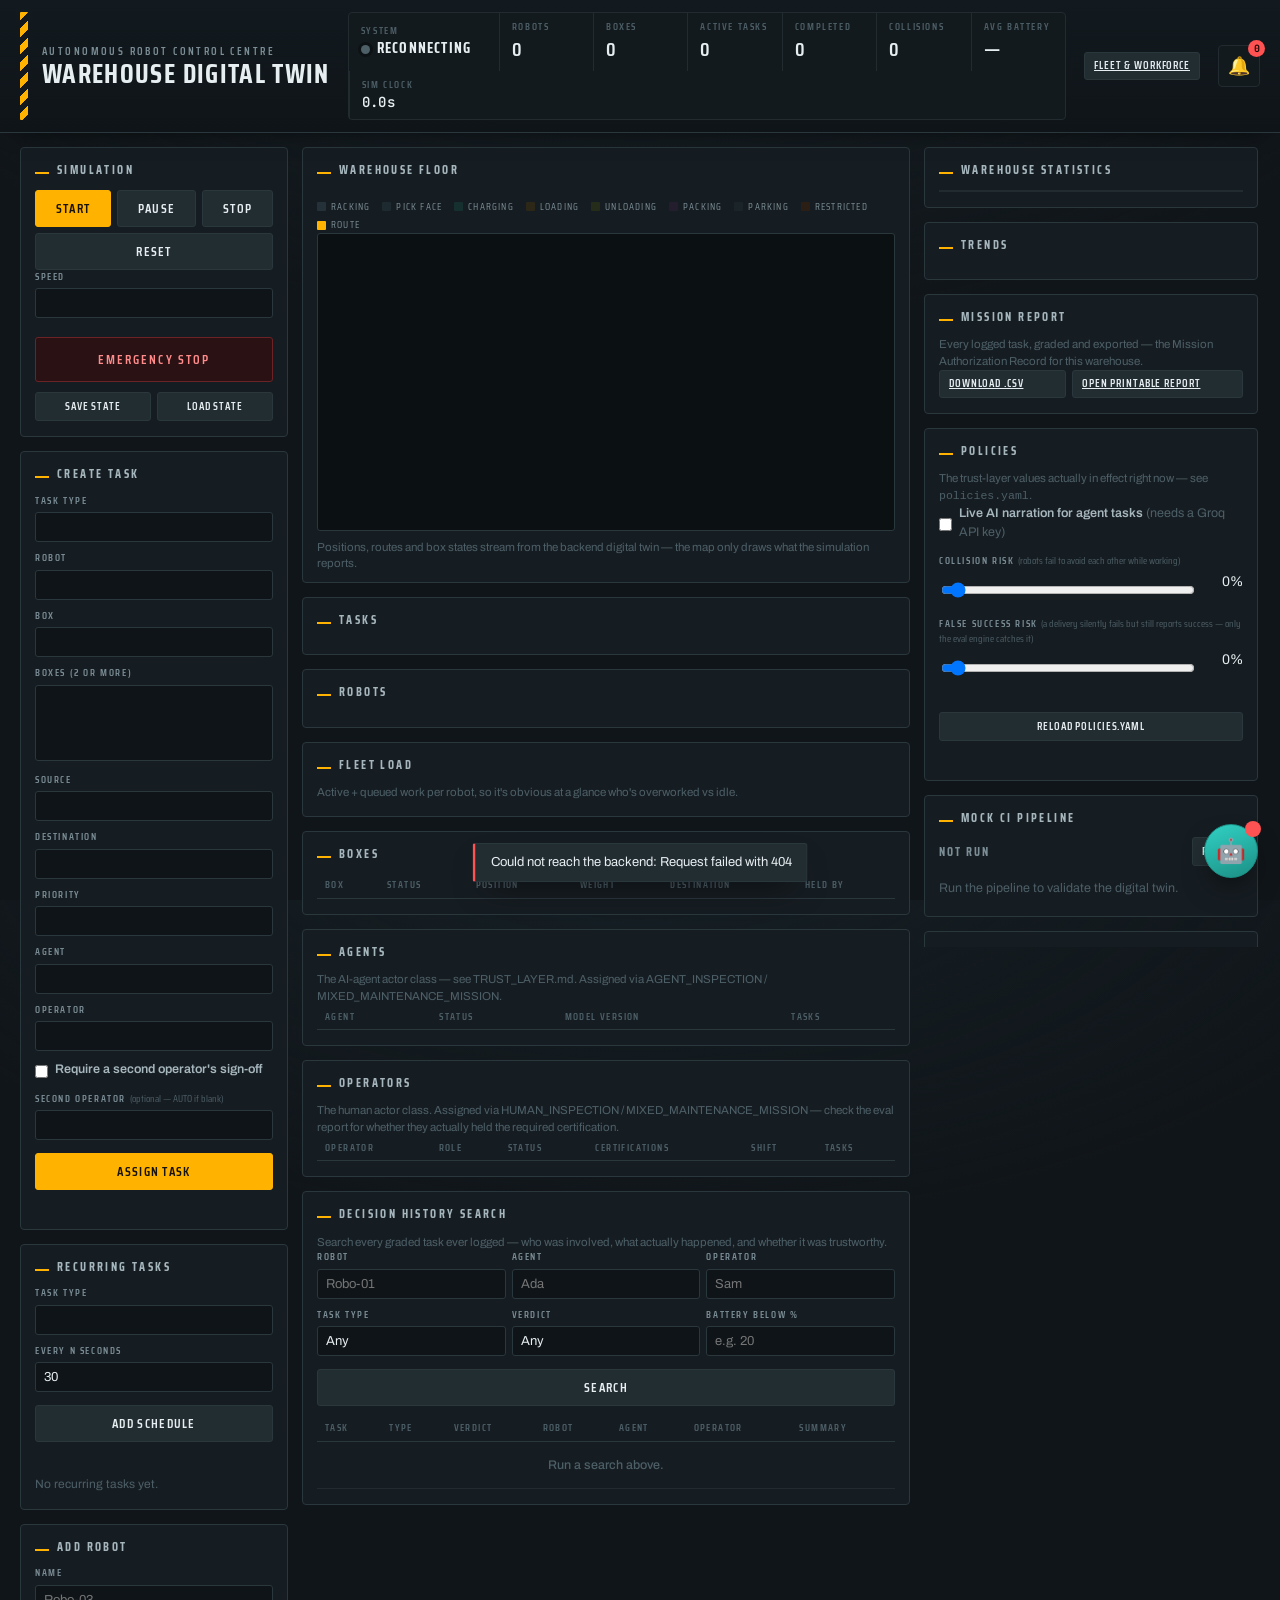
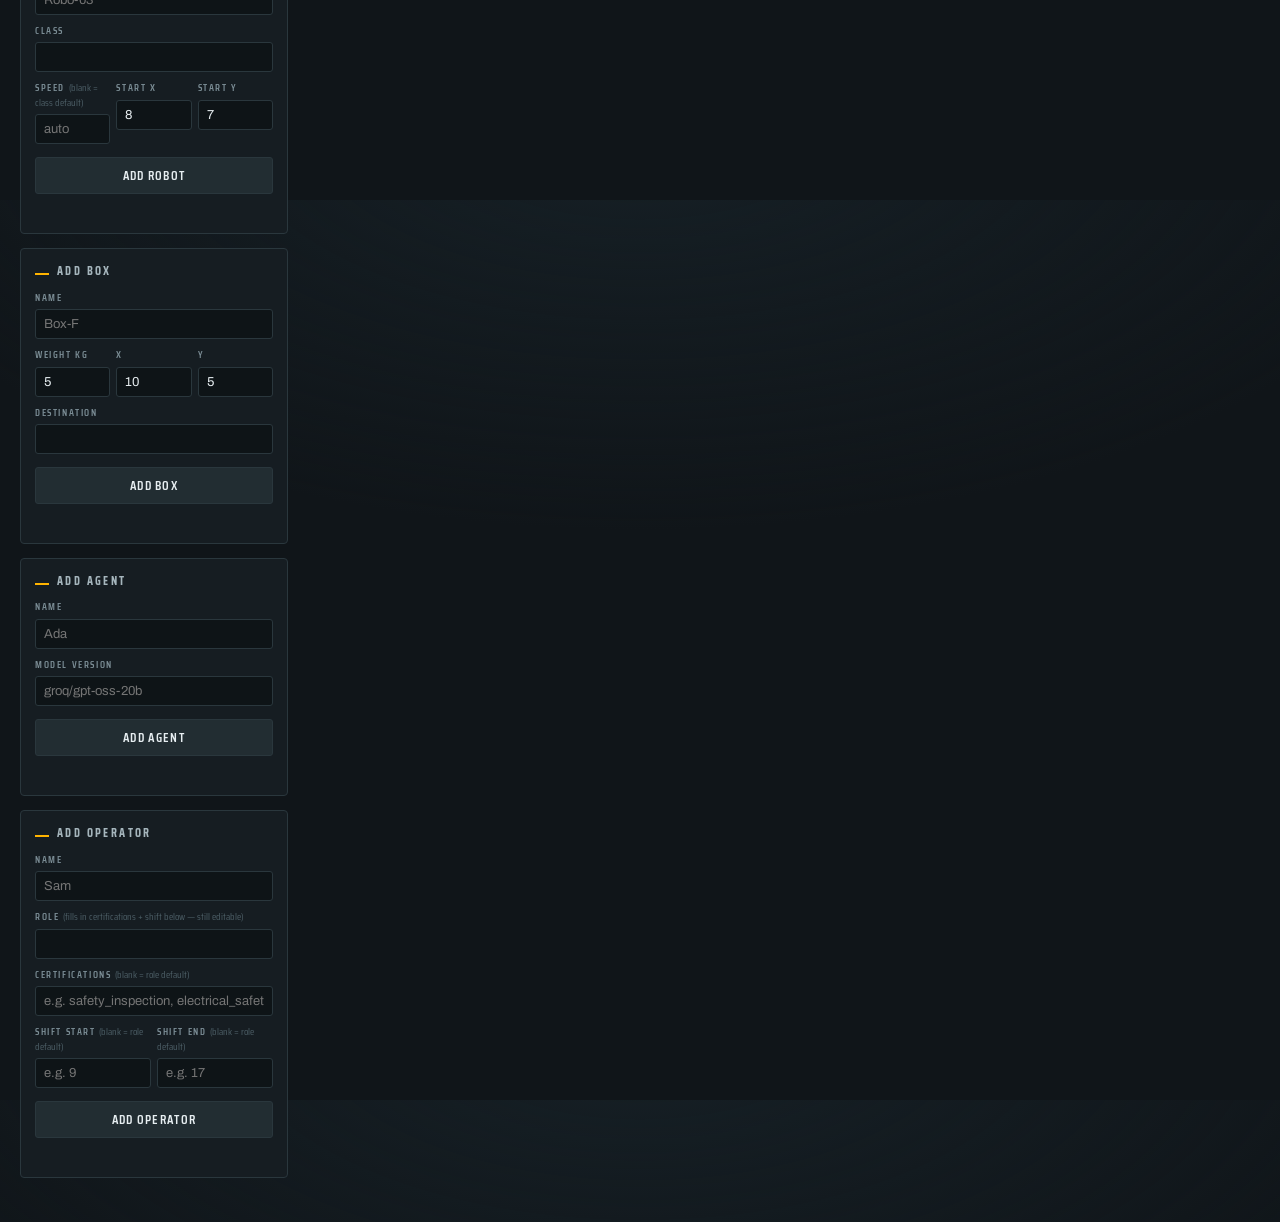
==== frontend/index.html @ 6bdb7d30 "feat(frontend): Fleet & Workforce page with lifecycle actions and live change feed Co-Authored-By: C" ====
<!DOCTYPE html>
<html lang="en">
<head>
<meta charset="utf-8" />
<meta name="viewport" content="width=device-width, initial-scale=1" />
<title>Warehouse Digital Twin — Autonomous Robot Control Centre</title>
<link rel="preconnect" href="https://fonts.googleapis.com" />
<link rel="preconnect" href="https://fonts.gstatic.com" crossorigin />
<link href="https://fonts.googleapis.com/css2?family=Saira+Condensed:wght@500;600;700&family=Archivo:wght@400;500;600&family=JetBrains+Mono:wght@400;500&display=swap" rel="stylesheet" />
<link rel="stylesheet" href="style.css" />
</head>
<body>

<header class="topbar">
  <div class="identity">
    <span class="tape" aria-hidden="true"></span>
    <div>
      <p class="eyebrow">Autonomous robot control centre</p>
      <h1>Warehouse Digital Twin</h1>
    </div>
  </div>

  <div class="readout" id="headerReadout">
    <div class="readout-item wide">
      <span class="readout-label">System</span>
      <span class="readout-value"><i class="lamp" id="statusLamp"></i><b id="simStatus">connecting</b></span>
    </div>
    <div class="readout-item"><span class="readout-label">Robots</span><span class="readout-value" id="statRobots">0</span></div>
    <div class="readout-item"><span class="readout-label">Boxes</span><span class="readout-value" id="statBoxes">0</span></div>
    <div class="readout-item"><span class="readout-label">Active tasks</span><span class="readout-value" id="statActive">0</span></div>
    <div class="readout-item"><span class="readout-label">Completed</span><span class="readout-value" id="statCompleted">0</span></div>
    <div class="readout-item"><span class="readout-label">Collisions</span><span class="readout-value" id="statCollisions">0</span></div>
    <div class="readout-item"><span class="readout-label">Avg battery</span><span class="readout-value" id="statBattery">&mdash;</span></div>
    <div class="readout-item"><span class="readout-label">Sim clock</span><span class="readout-value mono" id="statClock">0.0s</span></div>
  </div>

  <a class="btn small fleet-link" href="/fleet.html" title="Robot and worker inventory — the fleet-manager and workforce source systems">Fleet &amp; workforce</a>

  <div class="notif-wrap">
    <button class="notif-bell" id="notifBell" aria-label="Notifications">
      &#128276;<span class="notif-badge" id="notifBadge" hidden>0</span>
    </button>
    <div class="notif-panel" id="notifPanel" hidden>
      <div class="notif-head">
        <span>Notifications</span>
        <button class="btn small" id="notifClearBtn">Clear</button>
      </div>
      <ul class="notif-list" id="notifList"><li class="empty">No warnings yet.</li></ul>
    </div>
  </div>
</header>

<main class="shell">

  <!-- left rail -->
  <aside class="rail rail-left">

    <section class="panel">
      <h2 class="panel-title">Simulation</h2>
      <div class="btn-row">
        <button class="btn primary" data-sim="start">Start</button>
        <button class="btn" data-sim="pause">Pause</button>
        <button class="btn" data-sim="stop">Stop</button>
        <button class="btn" data-sim="reset">Reset</button>
      </div>
      <label class="field">
        <span>Speed</span>
        <select id="speedSelect"></select>
      </label>
      <button class="btn estop" id="estopBtn">Emergency stop</button>
      <button class="btn ghost" id="resumeBtn" hidden>Resume simulation</button>
      <div class="btn-row tight">
        <button class="btn small" data-state="save">Save state</button>
        <button class="btn small" data-state="load">Load state</button>
      </div>
    </section>

    <section class="panel">
      <h2 class="panel-title">Create task</h2>
      <form id="taskForm" autocomplete="off">
        <label class="field">
          <span>Task type</span>
          <select name="type" id="taskType"></select>
        </label>
        <label class="field">
          <span>Robot</span>
          <select name="robot_id" id="taskRobot"></select>
        </label>
        <label class="field" data-when="box">
          <span>Box</span>
          <select name="box_id" id="taskBox"></select>
        </label>
        <label class="field" data-when="box_ids">
          <span>Boxes (2 or more)</span>
          <select name="box_ids" id="taskBoxes" multiple size="4"></select>
        </label>
        <label class="field" data-when="source">
          <span>Source</span>
          <select name="source" id="taskSource"></select>
        </label>
        <label class="field" data-when="destination">
          <span>Destination</span>
          <select name="destination" id="taskDestination"></select>
        </label>
        <label class="field" data-when="priority">
          <span>Priority</span>
          <select name="priority" id="taskPriority"></select>
        </label>
        <label class="field" data-when="agent">
          <span>Agent</span>
          <select name="agent_id" id="taskAgent"></select>
        </label>
        <label class="field" data-when="operator">
          <span>Operator</span>
          <select name="operator_id" id="taskOperator"></select>
        </label>
        <label class="field toggle-field" data-when="operator">
          <input type="checkbox" name="dual_signoff" id="taskDualSignoff" />
          <span>Require a second operator's sign-off</span>
        </label>
        <label class="field" data-when="operator">
          <span>Second operator <i>(optional — AUTO if blank)</i></span>
          <select name="second_operator_id" id="taskSecondOperator"></select>
        </label>
        <button class="btn primary block" type="submit">Assign task</button>
        <p class="form-note" id="taskFormNote" role="status"></p>
      </form>
    </section>

    <section class="panel">
      <h2 class="panel-title">Recurring tasks</h2>
      <form id="scheduleForm" autocomplete="off">
        <label class="field">
          <span>Task type</span>
          <select name="type" id="scheduleType"></select>
        </label>
        <label class="field">
          <span>Every N seconds</span>
          <input name="interval_seconds" type="number" min="1" step="1" value="30" />
        </label>
        <button class="btn block" type="submit">Add schedule</button>
        <p class="form-note" id="scheduleFormNote" role="status"></p>
      </form>
      <ul class="schedule-list" id="scheduleList"><li class="empty">No recurring tasks yet.</li></ul>
    </section>

    <section class="panel">
      <h2 class="panel-title">Add robot</h2>
      <form id="robotForm" autocomplete="off">
        <label class="field"><span>Name</span><input name="name" placeholder="Robo-03" /></label>
        <label class="field">
          <span>Class</span>
          <select name="robot_class" id="robotClass"></select>
        </label>
        <div class="field-row">
          <label class="field"><span>Speed <i>(blank = class default)</i></span><input name="speed" type="number" step="0.5" min="0.5" placeholder="auto" /></label>
          <label class="field"><span>Start X</span><input name="x" type="number" min="0" value="8" /></label>
          <label class="field"><span>Start Y</span><input name="y" type="number" min="0" value="7" /></label>
        </div>
        <button class="btn block" type="submit">Add robot</button>
        <p class="form-note" id="robotFormNote" role="status"></p>
      </form>
    </section>

    <section class="panel">
      <h2 class="panel-title">Add box</h2>
      <form id="boxForm" autocomplete="off">
        <label class="field"><span>Name</span><input name="name" placeholder="Box-F" /></label>
        <div class="field-row">
          <label class="field"><span>Weight kg</span><input name="weight" type="number" step="0.5" min="0" value="5" /></label>
          <label class="field"><span>X</span><input name="x" type="number" min="0" value="10" /></label>
          <label class="field"><span>Y</span><input name="y" type="number" min="0" value="5" /></label>
        </div>
        <label class="field"><span>Destination</span><select name="destination" id="boxDestination"></select></label>
        <button class="btn block" type="submit">Add box</button>
        <p class="form-note" id="boxFormNote" role="status"></p>
      </form>
    </section>

    <section class="panel">
      <h2 class="panel-title">Add agent</h2>
      <form id="agentForm" autocomplete="off">
        <label class="field"><span>Name</span><input name="name" placeholder="Ada" /></label>
        <label class="field"><span>Model version</span><input name="model_version" placeholder="groq/gpt-oss-20b" /></label>
        <button class="btn block" type="submit">Add agent</button>
        <p class="form-note" id="agentFormNote" role="status"></p>
      </form>
    </section>

    <section class="panel">
      <h2 class="panel-title">Add operator</h2>
      <form id="operatorForm" autocomplete="off">
        <label class="field"><span>Name</span><input name="name" placeholder="Sam" /></label>
        <label class="field">
          <span>Role <i>(fills in certifications + shift below — still editable)</i></span>
          <select name="role" id="operatorRole"></select>
        </label>
        <label class="field">
          <span>Certifications <i>(blank = role default)</i></span>
          <input name="certifications" list="knownCertifications" placeholder="e.g. safety_inspection, electrical_safety" />
          <datalist id="knownCertifications"></datalist>
        </label>
        <div class="field-row">
          <label class="field"><span>Shift start <i>(blank = role default)</i></span><input name="shift_start_hour" type="number" min="0" max="23" placeholder="e.g. 9" /></label>
          <label class="field"><span>Shift end <i>(blank = role default)</i></span><input name="shift_end_hour" type="number" min="0" max="23" placeholder="e.g. 17" /></label>
        </div>
        <button class="btn block" type="submit">Add operator</button>
        <p class="form-note" id="operatorFormNote" role="status"></p>
      </form>
    </section>

  </aside>

  <!-- centre stage -->
  <section class="stage">

    <div class="panel map-panel">
      <div class="map-head">
        <h2 class="panel-title">Warehouse floor</h2>
        <div class="legend" id="legend"></div>
      </div>
      <div class="canvas-wrap">
        <canvas id="floor" role="img" aria-label="Live warehouse floor plan with robot positions"></canvas>
      </div>
      <p class="map-foot">
        Positions, routes and box states stream from the backend digital twin &mdash;
        the map only draws what the simulation reports.
      </p>
    </div>

    <div class="panel">
      <h2 class="panel-title">Tasks <span class="count" id="taskCount"></span></h2>
      <div class="task-board" id="taskBoard"></div>
    </div>

    <div class="panel">
      <h2 class="panel-title">Robots</h2>
      <div class="robot-grid" id="robotGrid"></div>
    </div>

    <div class="panel">
      <h2 class="panel-title">Fleet load</h2>
      <p class="map-foot">Active + queued work per robot, so it's obvious at a glance who's overworked vs idle.</p>
      <div class="fleet-load" id="fleetLoad"></div>
    </div>

    <div class="panel">
      <h2 class="panel-title">Boxes</h2>
      <div class="table-wrap">
        <table class="data-table" id="boxTable">
          <thead><tr><th>Box</th><th>Status</th><th>Position</th><th>Weight</th><th>Destination</th><th>Held by</th></tr></thead>
          <tbody></tbody>
        </table>
      </div>
    </div>

    <div class="panel">
      <h2 class="panel-title">Agents</h2>
      <p class="map-foot">The AI-agent actor class — see TRUST_LAYER.md. Assigned via AGENT_INSPECTION / MIXED_MAINTENANCE_MISSION.</p>
      <div class="table-wrap">
        <table class="data-table" id="agentTable">
          <thead><tr><th>Agent</th><th>Status</th><th>Model version</th><th>Tasks</th></tr></thead>
          <tbody></tbody>
        </table>
      </div>
    </div>

    <div class="panel">
      <h2 class="panel-title">Operators</h2>
      <p class="map-foot">The human actor class. Assigned via HUMAN_INSPECTION / MIXED_MAINTENANCE_MISSION — check the eval report for whether they actually held the required certification.</p>
      <div class="table-wrap">
        <table class="data-table" id="operatorTable">
          <thead><tr><th>Operator</th><th>Role</th><th>Status</th><th>Certifications</th><th>Shift</th><th>Tasks</th></tr></thead>
          <tbody></tbody>
        </table>
      </div>
    </div>

    <div class="panel">
      <h2 class="panel-title">Decision history search</h2>
      <p class="map-foot">Search every graded task ever logged — who was involved, what actually happened, and whether it was trustworthy.</p>
      <form id="decisionForm" class="decision-form" autocomplete="off">
        <div class="field-row">
          <label class="field"><span>Robot</span><input name="robot" id="decisionRobot" placeholder="Robo-01" /></label>
          <label class="field"><span>Agent</span><input name="agent" id="decisionAgent" placeholder="Ada" /></label>
          <label class="field"><span>Operator</span><input name="operator" id="decisionOperator" placeholder="Sam" /></label>
        </div>
        <div class="field-row">
          <label class="field">
            <span>Task type</span>
            <select name="type" id="decisionType"><option value="">Any</option></select>
          </label>
          <label class="field">
            <span>Verdict</span>
            <select name="verdict" id="decisionVerdict">
              <option value="">Any</option>
              <option value="PASS">PASS</option>
              <option value="WARN">WARN</option>
              <option value="FAIL">FAIL</option>
            </select>
          </label>
          <label class="field"><span>Battery below %</span><input name="battery_below" id="decisionBatteryBelow" type="number" min="0" max="100" placeholder="e.g. 20" /></label>
        </div>
        <button class="btn block" type="submit">Search</button>
      </form>
      <div class="table-wrap">
        <table class="data-table" id="decisionTable">
          <thead><tr><th>Task</th><th>Type</th><th>Verdict</th><th>Robot</th><th>Agent</th><th>Operator</th><th>Summary</th></tr></thead>
          <tbody><tr><td colspan="7" class="empty">Run a search above.</td></tr></tbody>
        </table>
      </div>
    </div>

  </section>

  <!-- right rail -->
  <aside class="rail rail-right">

    <section class="panel">
      <h2 class="panel-title">Warehouse statistics</h2>
      <div class="stat-grid" id="statGrid"></div>
    </section>

    <section class="panel">
      <h2 class="panel-title">Trends</h2>
      <div class="trend-grid" id="trendGrid"></div>
    </section>

    <section class="panel">
      <h2 class="panel-title">Mission report</h2>
      <p class="map-foot">Every logged task, graded and exported — the Mission Authorization Record for this warehouse.</p>
      <div class="btn-row">
        <a class="btn small" href="/api/reports/missions.csv">Download .csv</a>
        <a class="btn small" href="/api/reports/missions.html" target="_blank" rel="noopener">Open printable report</a>
      </div>
    </section>

    <section class="panel">
      <h2 class="panel-title">Policies <span class="count" id="policySource"></span></h2>
      <p class="map-foot">The trust-layer values actually in effect right now — see <code>policies.yaml</code>.</p>
      <label class="field toggle-field">
        <input type="checkbox" id="policyLlmToggle" />
        <span>Live AI narration for agent tasks <i>(needs a Groq API key)</i></span>
      </label>
      <label class="field">
        <span>Collision risk <i>(robots fail to avoid each other while working)</i></span>
        <div class="field-row">
          <input type="range" id="collisionRiskSlider" min="0" max="100" step="5" value="0" />
          <span class="mono" id="collisionRiskValue" style="flex:0 0 40px;text-align:right;">0%</span>
        </div>
      </label>
      <label class="field">
        <span>False success risk <i>(a delivery silently fails but still reports success — only the eval engine catches it)</i></span>
        <div class="field-row">
          <input type="range" id="falseSuccessRiskSlider" min="0" max="100" step="5" value="0" />
          <span class="mono" id="falseSuccessRiskValue" style="flex:0 0 40px;text-align:right;">0%</span>
        </div>
      </label>
      <dl class="kv" id="policyKv"></dl>
      <button class="btn small block" id="policyReloadBtn">Reload policies.yaml</button>
      <p class="form-note" id="policyFormNote" role="status"></p>
    </section>

    <section class="panel">
      <h2 class="panel-title">Mock CI pipeline</h2>
      <div class="ci-head">
        <span class="ci-status" id="ciStatus">not run</span>
        <button class="btn small" id="ciRunBtn">Run CI</button>
      </div>
      <ul class="ci-list" id="ciList"><li class="empty">Run the pipeline to validate the digital twin.</li></ul>
    </section>

    <section class="panel">
      <h2 class="panel-title">Event timeline <span class="count" id="timelineTask"></span></h2>
      <ol class="timeline" id="timeline"><li class="empty">Select a task to trace its execution.</li></ol>
    </section>

    <section class="panel logs-panel">
      <h2 class="panel-title">Live system logs</h2>
      <div class="log-filters">
        <input id="logSearch" type="search" placeholder="Search messages" />
        <div class="filter-row">
          <select id="logLevel"><option value="">All levels</option></select>
          <select id="logCategory"><option value="">All categories</option></select>
        </div>
        <div class="filter-row">
          <select id="logRobot"><option value="">All robots</option></select>
          <select id="logTask"><option value="">All tasks</option></select>
        </div>
        <div class="filter-row">
          <label class="toggle"><input type="checkbox" id="logAutoscroll" checked /><span>Auto-scroll</span></label>
          <button class="btn small" id="logClearBtn">Clear</button>
          <button class="btn small" id="logExportTxt">.txt</button>
          <button class="btn small" id="logExportJson">.json</button>
        </div>
      </div>
      <div class="log-stream" id="logStream" role="log" aria-live="polite"></div>
    </section>

  </aside>
</main>

<div class="modal" id="taskModal" hidden>
  <div class="modal-card">
    <button class="modal-close" id="modalClose" aria-label="Close">&#10005;</button>
    <h3 id="modalTitle">Task</h3>
    <div id="modalBody"></div>
  </div>
</div>

<div class="toast" id="toast" hidden></div>

<!-- Chat agent — a real tool-use loop (backend/agent_chat.py), not the
     one-shot narration used elsewhere in the dashboard. Give it a plain
     instruction ("move Box-A to loading zone") or ask it a question
     ("why did task_042 fail?") — it calls the same backend the rest of
     this dashboard does. -->
<button class="chat-launcher" id="chatLauncher" aria-label="Open AI chat agent">
  &#129302;<span class="chat-launcher-badge" id="chatLauncherBadge" hidden></span>
</button>
<div class="chat-panel" id="chatPanel" hidden>
  <div class="chat-head">
    <span>Warehouse AI</span>
    <button class="modal-close" id="chatCloseBtn" aria-label="Close">&#10005;</button>
  </div>
  <p class="chat-sub">Type a command ("move Box-A to loading zone, then charge Robo-02") or ask a question ("why did task_003 fail?").</p>
  <div class="chat-log" id="chatLog"></div>
  <form id="chatForm" autocomplete="off">
    <div class="chat-input-row">
      <input type="text" id="chatInput" placeholder="Tell the warehouse what to do…" autocomplete="off" />
      <button class="btn primary small" type="submit" id="chatSendBtn">Send</button>
    </div>
  </form>
</div>

<script src="app.js"></script>
</body>
</html>
---- frontend/style.css ----
/* ==========================================================================
   Warehouse Digital Twin — control room styling
   Palette: graphite floor, hazard amber, signal cyan
   ========================================================================== */

:root {
  --floor:      #101519;
  --panel:      #161d22;
  --panel-2:    #1c2529;
  --raised:     #222d32;
  --line:       #2a373d;
  --line-soft:  #212b30;

  --ink:        #e7eef1;
  --ink-2:      #a6b6bd;
  --muted:      #7b8d95;
  --faint:      #4d5f67;

  --amber:      #ffb300;
  --amber-dim:  #8a6104;
  --cyan:       #31d1c4;
  --cyan-dim:   #17615c;
  --ok:         #7ddf64;
  --warn:       #ff9538;
  --fault:      #ff5252;
  --violet:     #9b8cff;

  --display: "Saira Condensed", "Oswald", "Arial Narrow", sans-serif;
  --body: "Archivo", "Segoe UI", Roboto, system-ui, sans-serif;
  --mono: "JetBrains Mono", "SFMono-Regular", Consolas, "Liberation Mono", monospace;

  --r: 4px;
  --gap: 14px;
}

* { box-sizing: border-box; }

html, body { height: 100%; }

body {
  margin: 0;
  background:
    radial-gradient(1200px 600px at 50% -10%, #162026 0%, transparent 70%),
    var(--floor);
  color: var(--ink);
  font-family: var(--body);
  font-size: 14px;
  line-height: 1.45;
  -webkit-font-smoothing: antialiased;
}

/* ------------------------------------------------------------------ header */
.topbar {
  position: sticky;
  top: 0;
  z-index: 40;
  display: flex;
  flex-wrap: wrap;
  align-items: stretch;
  gap: 18px;
  padding: 12px 20px;
  background: linear-gradient(180deg, #121a1f 0%, #0f1418 100%);
  border-bottom: 1px solid var(--line);
  box-shadow: 0 10px 24px -18px #000;
}

.identity { display: flex; align-items: center; gap: 14px; min-width: 260px; }

/* hazard tape marker — the facility's own vernacular */
.tape {
  width: 8px;
  align-self: stretch;
  min-height: 42px;
  background: repeating-linear-gradient(
    135deg, var(--amber) 0 6px, #12181c 6px 12px
  );
  border-radius: 1px;
}

.eyebrow {
  margin: 0;
  font-family: var(--display);
  font-size: 11px;
  font-weight: 600;
  letter-spacing: 0.22em;
  text-transform: uppercase;
  color: var(--muted);
}

.topbar h1 {
  margin: 0;
  font-family: var(--display);
  font-size: 27px;
  font-weight: 700;
  letter-spacing: 0.05em;
  text-transform: uppercase;
  line-height: 1.05;
}

.readout {
  display: flex;
  flex: 1;
  flex-wrap: wrap;
  align-items: center;
  gap: 0;
  border: 1px solid var(--line-soft);
  border-radius: var(--r);
  background: #131a1e;
}

.readout-item {
  flex: 1 1 92px;
  padding: 7px 12px;
  border-left: 1px solid var(--line-soft);
}
.readout-item:first-child { border-left: 0; }
.readout-item.wide { flex: 0 0 150px; }

.readout-label {
  display: block;
  font-family: var(--display);
  font-size: 10px;
  font-weight: 600;
  letter-spacing: 0.16em;
  text-transform: uppercase;
  color: var(--faint);
}

.readout-value {
  display: flex;
  align-items: center;
  gap: 7px;
  font-family: var(--display);
  font-size: 20px;
  font-weight: 600;
  letter-spacing: 0.02em;
  color: var(--ink);
}
.readout-value.mono { font-family: var(--mono); font-size: 14px; }
.readout-value b { font-size: 15px; text-transform: uppercase; letter-spacing: 0.08em; }

.lamp {
  width: 9px; height: 9px;
  border-radius: 50%;
  background: var(--faint);
  box-shadow: 0 0 0 3px #0d1215;
  flex: none;
}
.lamp.running { background: var(--ok); animation: pulse 1.8s ease-in-out infinite; }
.lamp.paused { background: var(--amber); }
.lamp.stopped { background: var(--faint); }
.lamp.emergency { background: var(--fault); animation: pulse 0.7s ease-in-out infinite; }

@keyframes pulse {
  0%, 100% { box-shadow: 0 0 0 3px #0d1215, 0 0 0 0 currentColor; opacity: 1; }
  50% { box-shadow: 0 0 0 3px #0d1215, 0 0 9px 2px currentColor; opacity: 0.72; }
}

/* ------------------------------------------------------------ notifications */
.notif-wrap { position: relative; display: flex; align-items: center; }
.notif-bell {
  position: relative;
  background: #131a1e;
  border: 1px solid var(--line-soft);
  border-radius: var(--r);
  color: var(--ink-2);
  font-size: 18px;
  width: 42px;
  height: 42px;
  cursor: pointer;
}
.notif-bell:hover { border-color: var(--cyan); color: var(--ink); }
.notif-badge {
  position: absolute;
  top: -6px; right: -6px;
  min-width: 17px;
  height: 17px;
  padding: 0 4px;
  border-radius: 9px;
  background: var(--fault);
  color: #1a0708;
  font-family: var(--mono);
  font-size: 10px;
  font-weight: 700;
  display: flex; align-items: center; justify-content: center;
}
.notif-panel {
  position: absolute;
  top: calc(100% + 8px);
  right: 0;
  width: 340px;
  max-height: 420px;
  overflow-y: auto;
  background: var(--panel);
  border: 1px solid var(--line);
  border-radius: var(--r);
  box-shadow: 0 18px 40px -20px #000;
  z-index: 50;
  padding: 10px;
}
.notif-head {
  display: flex; align-items: center; justify-content: space-between;
  font-family: var(--display); font-size: 11px; font-weight: 700;
  letter-spacing: 0.14em; text-transform: uppercase; color: var(--ink-2);
  margin-bottom: 8px;
}
.notif-list { list-style: none; margin: 0; padding: 0; display: flex; flex-direction: column; gap: 6px; }
.notif-list li.empty { color: var(--muted); font-size: 12px; padding: 6px 0; }
.notif-item {
  display: flex; flex-direction: column; gap: 2px;
  padding: 7px 8px;
  border-radius: 3px;
  border-left: 2px solid var(--warn);
  background: #171f23;
  font-size: 12px;
}
.notif-item.error, .notif-item.critical { border-left-color: var(--fault); }
.notif-time { font-family: var(--mono); font-size: 10px; color: var(--faint); }
.notif-msg { color: var(--ink-2); }

/* ------------------------------------------------------------------- shell */
.shell {
  display: grid;
  grid-template-columns: 288px minmax(0, 1fr) 372px;
  gap: var(--gap);
  padding: var(--gap) 20px 44px;
  align-items: start;
}

.rail { display: flex; flex-direction: column; gap: var(--gap); position: sticky; top: 86px; }
.rail-right { max-height: calc(100vh - 100px); overflow-y: auto; padding-right: 2px; }
.stage { display: flex; flex-direction: column; gap: var(--gap); min-width: 0; }

/* ------------------------------------------------------------------ panels */
.panel {
  background: var(--panel);
  border: 1px solid var(--line);
  border-radius: var(--r);
  padding: 13px 14px 15px;
}

.panel-title {
  margin: 0 0 11px;
  font-family: var(--display);
  font-size: 12px;
  font-weight: 700;
  letter-spacing: 0.2em;
  text-transform: uppercase;
  color: var(--ink-2);
  display: flex;
  align-items: baseline;
  gap: 8px;
}
.panel-title::before {
  content: "";
  width: 14px; height: 2px;
  background: var(--amber);
  display: inline-block;
  margin-bottom: 3px;
}

.count { font-family: var(--mono); font-size: 11px; color: var(--muted); letter-spacing: 0; }

/* ----------------------------------------------------------------- buttons */
.btn {
  font-family: var(--display);
  font-size: 13px;
  font-weight: 600;
  letter-spacing: 0.1em;
  text-transform: uppercase;
  color: var(--ink);
  background: var(--raised);
  border: 1px solid var(--line);
  border-radius: 3px;
  padding: 7px 12px;
  cursor: pointer;
  transition: background 0.14s, border-color 0.14s, color 0.14s;
}
.btn:hover { background: #2b383e; border-color: #3a4a51; }
.btn:focus-visible { outline: 2px solid var(--cyan); outline-offset: 2px; }
.btn:disabled { opacity: 0.45; cursor: not-allowed; }

.btn.primary { background: var(--amber); border-color: var(--amber); color: #17120a; }
.btn.primary:hover { background: #ffc233; }
.btn.small { font-size: 11px; padding: 5px 9px; letter-spacing: 0.08em; }
.btn.block { width: 100%; margin-top: 4px; }
.btn.ghost { background: transparent; border-style: dashed; color: var(--ink-2); width: 100%; }

.btn.estop {
  width: 100%;
  margin-top: 10px;
  background: #2a1113;
  border: 1px solid #6d2226;
  color: #ff8b8b;
  padding: 11px;
  letter-spacing: 0.16em;
}
.btn.estop:hover { background: var(--fault); border-color: var(--fault); color: #1a0708; }
.btn.estop.armed { background: var(--fault); color: #1a0708; animation: pulse 1s infinite; }

.btn-row { display: flex; gap: 6px; flex-wrap: wrap; }
.btn-row .btn { flex: 1 1 auto; }
.btn-row.tight { margin-top: 10px; }
.fleet-link { align-self: center; white-space: nowrap; }

/* ------------------------------------------------------------------- forms */
.field { display: block; margin-bottom: 9px; }
.field > span {
  display: block;
  font-family: var(--display);
  font-size: 10px;
  font-weight: 600;
  letter-spacing: 0.16em;
  text-transform: uppercase;
  color: var(--muted);
  margin-bottom: 4px;
}
.field-row { display: flex; gap: 6px; }
.field-row .field { flex: 1; }

input, select {
  width: 100%;
  font-family: var(--body);
  font-size: 13px;
  color: var(--ink);
  background: #0e1417;
  border: 1px solid var(--line);
  border-radius: 3px;
  padding: 7px 8px;
}
input:focus, select:focus { outline: none; border-color: var(--cyan); box-shadow: 0 0 0 2px #31d1c422; }
select { appearance: none; cursor: pointer; }

.field[hidden] { display: none; }

.form-note { margin: 8px 0 0; font-size: 12px; min-height: 16px; color: var(--muted); }
.form-note.ok { color: var(--ok); }
.form-note.bad { color: var(--fault); }

.toggle { display: flex; align-items: center; gap: 6px; font-size: 12px; color: var(--ink-2); cursor: pointer; }
.toggle input { width: auto; }

.toggle-field { display: flex; align-items: center; gap: 7px; cursor: pointer; }
.toggle-field input { width: auto; margin: 0; accent-color: var(--cyan); }
.toggle-field span { font-family: var(--body); font-size: 12.5px; color: var(--ink-2); text-transform: none; letter-spacing: 0; }
.field i { font-style: normal; color: var(--faint); font-weight: 400; text-transform: none; letter-spacing: 0; }

/* --------------------------------------------------------------------- map */
.map-panel { padding-bottom: 10px; }
.map-head { display: flex; flex-wrap: wrap; align-items: baseline; justify-content: space-between; gap: 10px; }

.legend { display: flex; flex-wrap: wrap; gap: 4px 12px; }
.legend span {
  display: inline-flex;
  align-items: center;
  gap: 5px;
  font-family: var(--display);
  font-size: 10px;
  letter-spacing: 0.12em;
  text-transform: uppercase;
  color: var(--muted);
}
.legend i { width: 9px; height: 9px; border-radius: 1px; display: inline-block; }

.canvas-wrap {
  background: #0b1013;
  border: 1px solid var(--line);
  border-radius: 3px;
  padding: 8px;
  overflow: hidden;
}
canvas { display: block; width: 100%; height: auto; }

.map-foot { margin: 8px 0 0; font-size: 11.5px; color: var(--faint); }

/* ---------------------------------------------------------------- task board */
.task-board { display: grid; gap: 8px; grid-template-columns: repeat(auto-fill, minmax(232px, 1fr)); }

.task-card {
  background: var(--panel-2);
  border: 1px solid var(--line);
  border-left: 3px solid var(--faint);
  border-radius: 3px;
  padding: 9px 10px;
  cursor: pointer;
  transition: border-color 0.14s, background 0.14s;
}
.task-card:hover { background: #212c31; }
.task-card.selected { border-color: var(--cyan); background: #1b2a2c; }
.task-card[data-priority="HIGH"] { border-left-color: var(--warn); }
.task-card[data-priority="CRITICAL"] { border-left-color: var(--fault); }
.task-card[data-priority="NORMAL"] { border-left-color: var(--cyan-dim); }

.task-top { display: flex; align-items: center; justify-content: space-between; gap: 8px; }
.task-id { font-family: var(--mono); font-size: 12px; color: var(--amber); }
.task-line { font-size: 12.5px; color: var(--ink-2); margin: 3px 0 6px; }
.task-line b { color: var(--ink); font-weight: 600; }

.bar { height: 3px; background: #0d1417; border-radius: 2px; overflow: hidden; }
.bar > i { display: block; height: 100%; background: var(--cyan); transition: width 0.3s; }

.chip {
  font-family: var(--display);
  font-size: 10px;
  font-weight: 600;
  letter-spacing: 0.1em;
  text-transform: uppercase;
  padding: 2px 6px;
  border-radius: 2px;
  background: var(--raised);
  color: var(--ink-2);
  white-space: nowrap;
}
.chip.ok { background: #1c3320; color: var(--ok); }
.chip.run { background: #2b2410; color: var(--amber); }
.chip.wait { background: #2f2413; color: var(--warn); }
.chip.bad { background: #33191b; color: var(--fault); }
.chip.info { background: #12312f; color: var(--cyan); }
.chip.idle { background: #202a2e; color: var(--muted); }

/* -------------------------------------------------------------- robot cards */
.robot-grid { display: grid; gap: 10px; grid-template-columns: repeat(auto-fill, minmax(258px, 1fr)); }

.robot-card {
  background: var(--panel-2);
  border: 1px solid var(--line);
  border-radius: 3px;
  padding: 11px;
}
.robot-head { display: flex; align-items: center; justify-content: space-between; gap: 8px; margin-bottom: 8px; }
.robot-name { font-family: var(--display); font-size: 17px; font-weight: 700; letter-spacing: 0.08em; text-transform: uppercase; }
.robot-name i { display: inline-block; width: 8px; height: 8px; border-radius: 1px; margin-right: 7px; }

.kv { display: grid; grid-template-columns: auto 1fr; gap: 2px 10px; font-size: 12.5px; margin-bottom: 9px; }
.kv dt { color: var(--muted); }
.kv dd { margin: 0; font-family: var(--mono); font-size: 12px; color: var(--ink); }

.battery { display: flex; align-items: center; gap: 8px; margin-bottom: 9px; }
.battery .bar { flex: 1; height: 6px; }
.battery .bar > i { background: var(--ok); }
.battery.low .bar > i { background: var(--warn); }
.battery.critical .bar > i { background: var(--fault); }
.battery span { font-family: var(--mono); font-size: 12px; min-width: 38px; text-align: right; }

/* Per-robot task-type restriction — see capabilityEditor() in app.js. */
.cap-editor { margin-bottom: 9px; }
.cap-label {
  display: block;
  font-family: var(--display);
  font-size: 10px;
  font-weight: 600;
  letter-spacing: 0.1em;
  text-transform: uppercase;
  color: var(--muted);
  margin-bottom: 4px;
}
.cap-list { display: flex; flex-wrap: wrap; gap: 4px 10px; }
.cap-item { display: flex; align-items: center; gap: 5px; font-size: 11.5px; color: var(--ink-2); cursor: pointer; }
.cap-item input { margin: 0; accent-color: var(--cyan); cursor: pointer; }

/* ------------------------------------------------------------------- tables */
.table-wrap { overflow-x: auto; }
.data-table { width: 100%; border-collapse: collapse; font-size: 12.5px; }
.data-table th {
  text-align: left;
  font-family: var(--display);
  font-size: 10px;
  font-weight: 600;
  letter-spacing: 0.14em;
  text-transform: uppercase;
  color: var(--faint);
  padding: 5px 8px;
  border-bottom: 1px solid var(--line);
}
.data-table td { padding: 6px 8px; border-bottom: 1px solid var(--line-soft); color: var(--ink-2); }
.data-table td:first-child { color: var(--ink); font-weight: 500; }
.data-table tbody tr:hover { background: #1a2328; }
.data-table .mono { font-family: var(--mono); font-size: 11.5px; }
.data-table td.empty { color: var(--faint); text-align: center; padding: 14px 8px; }
.data-table tr.verdict-fail td:first-child { border-left: 2px solid var(--fault); }
.data-table tr.verdict-warn td:first-child { border-left: 2px solid var(--warn); }
.data-table tr.verdict-pass td:first-child { border-left: 2px solid var(--ok); }

.decision-form { margin-bottom: 10px; }

/* -------------------------------------------------------------- stat blocks */
.stat-grid { display: grid; grid-template-columns: repeat(3, 1fr); gap: 1px; background: var(--line-soft); border: 1px solid var(--line-soft); }
.stat {
  background: var(--panel);
  padding: 8px 9px;
}
.stat-label {
  display: block;
  font-family: var(--display);
  font-size: 9.5px;
  font-weight: 600;
  letter-spacing: 0.14em;
  text-transform: uppercase;
  color: var(--faint);
}
.stat-value { font-family: var(--display); font-size: 21px; font-weight: 600; }
.stat-value.accent { color: var(--amber); }
.stat-value.good { color: var(--ok); }
.stat-value.bad { color: var(--fault); }

/* ----------------------------------------------------------------- mock CI */
.ci-head { display: flex; align-items: center; justify-content: space-between; margin-bottom: 9px; }
.ci-status {
  font-family: var(--display);
  font-size: 12px;
  font-weight: 700;
  letter-spacing: 0.16em;
  text-transform: uppercase;
  color: var(--muted);
}
.ci-status.pass { color: var(--ok); }
.ci-status.fail { color: var(--fault); }
.ci-status.running { color: var(--amber); }

.ci-list { list-style: none; margin: 0; padding: 0; display: flex; flex-direction: column; gap: 1px; }
.ci-list li {
  display: grid;
  grid-template-columns: 16px 1fr auto;
  gap: 8px;
  align-items: baseline;
  padding: 5px 6px;
  font-size: 12.5px;
  background: var(--panel-2);
}
.ci-list li.empty { display: block; color: var(--faint); background: transparent; padding: 4px 0; }
.ci-list .mark { font-family: var(--mono); font-weight: 700; }
.ci-list li.pass .mark { color: var(--ok); }
.ci-list li.fail { background: #2a1416; }
.ci-list li.fail .mark { color: var(--fault); }
.ci-list .dur { font-family: var(--mono); font-size: 10.5px; color: var(--faint); }
.ci-list .why { grid-column: 2 / -1; font-size: 11.5px; color: var(--warn); }

/* ------------------------------------------------------------- fleet load */
.fleet-load { display: flex; flex-direction: column; gap: 10px; }
.load-row { display: flex; flex-direction: column; gap: 4px; }
.load-label { display: flex; justify-content: space-between; font-size: 12.5px; color: var(--ink-2); }
.load-count { font-family: var(--mono); font-size: 11px; color: var(--muted); }
.load-bar { height: 6px; }
.load-bar > i { background: var(--cyan); }

/* --------------------------------------------------------------- schedules */
.schedule-list { list-style: none; margin: 10px 0 0; padding: 0; display: flex; flex-direction: column; gap: 8px; }
.schedule-list li.empty { color: var(--faint); font-size: 12px; }
.schedule-item {
  background: var(--panel-2);
  border: 1px solid var(--line);
  border-radius: 3px;
  padding: 8px 9px;
}
.schedule-item.disabled { opacity: 0.55; }
.schedule-head { display: flex; justify-content: space-between; align-items: baseline; margin-bottom: 3px; }
.schedule-type { font-family: var(--display); font-size: 12px; font-weight: 700; letter-spacing: 0.04em; color: var(--ink); }
.schedule-interval { font-family: var(--mono); font-size: 11px; color: var(--muted); }

/* ------------------------------------------------------------------ trends */
.trend-grid { display: flex; flex-direction: column; gap: 12px; }
.trend-box { background: var(--panel-2); border: 1px solid var(--line); border-radius: 3px; padding: 8px 9px; }
.trend-head { display: flex; justify-content: space-between; font-size: 12px; color: var(--ink-2); margin-bottom: 4px; }
.trend-value { font-family: var(--mono); color: var(--ink); }
.trend-box canvas { display: block; width: 100%; height: 48px; }

/* ---------------------------------------------------------------- timeline */
.timeline { list-style: none; margin: 0; padding: 0 0 0 14px; border-left: 1px solid var(--line); }
.timeline li { position: relative; padding: 0 0 11px 12px; font-size: 12.5px; }
.timeline li::before {
  content: "";
  position: absolute;
  left: -18px; top: 5px;
  width: 7px; height: 7px;
  border-radius: 50%;
  background: var(--cyan);
  box-shadow: 0 0 0 3px var(--panel);
}
.timeline li:last-child::before { background: var(--amber); }
.timeline li.empty { padding-left: 0; color: var(--faint); }
.timeline li.empty::before { display: none; }
.timeline .t { font-family: var(--mono); font-size: 11px; color: var(--faint); margin-right: 6px; }
.timeline .s {
  font-family: var(--display);
  font-size: 11px;
  font-weight: 600;
  letter-spacing: 0.12em;
  text-transform: uppercase;
  color: var(--ink);
}
.timeline .m { display: block; color: var(--ink-2); }

/* -------------------------------------------------------------------- logs */
.logs-panel { display: flex; flex-direction: column; }
.log-filters { display: flex; flex-direction: column; gap: 6px; margin-bottom: 9px; }
.filter-row { display: flex; gap: 6px; align-items: center; }
.filter-row select { font-size: 12px; padding: 5px 6px; }

.log-stream {
  height: 320px;
  overflow-y: auto;
  background: #0b1013;
  border: 1px solid var(--line);
  border-radius: 3px;
  padding: 6px;
  font-family: var(--mono);
  font-size: 11.5px;
  line-height: 1.5;
}

.log-row {
  display: grid;
  grid-template-columns: 62px 52px 76px 1fr;
  gap: 6px;
  padding: 2px 3px;
  border-left: 2px solid transparent;
}
.log-row:hover { background: #131a1e; }
.log-row .lt { color: var(--faint); }
.log-row .ll { font-weight: 500; }
.log-row .lc { color: var(--cyan); opacity: 0.85; }
.log-row .lm { color: var(--ink-2); word-break: break-word; }
.log-row.DEBUG { opacity: 0.62; }
.log-row.DEBUG .ll { color: var(--muted); }
.log-row.INFO .ll { color: var(--cyan); }
.log-row.WARNING { border-left-color: var(--warn); }
.log-row.WARNING .ll, .log-row.WARNING .lm { color: var(--warn); }
.log-row.ERROR { border-left-color: var(--fault); background: #1d1214; }
.log-row.ERROR .ll, .log-row.ERROR .lm { color: var(--fault); }
.log-row.CRITICAL { border-left-color: var(--fault); background: #2a1315; }
.log-row.CRITICAL .ll, .log-row.CRITICAL .lm { color: #ff9b9b; font-weight: 500; }

/* ------------------------------------------------------------------- modal */
.modal {
  position: fixed;
  inset: 0;
  z-index: 90;
  background: rgba(5, 8, 10, 0.78);
  display: flex;
  align-items: flex-start;
  justify-content: center;
  padding: 60px 20px;
  overflow-y: auto;
}
.modal[hidden] { display: none; }
.modal-card {
  position: relative;
  width: min(640px, 100%);
  background: var(--panel);
  border: 1px solid var(--line);
  border-top: 3px solid var(--amber);
  border-radius: var(--r);
  padding: 20px 22px 24px;
}
.modal-card h3 {
  margin: 0 0 4px;
  font-family: var(--display);
  font-size: 22px;
  font-weight: 700;
  letter-spacing: 0.06em;
  text-transform: uppercase;
}
.modal-close {
  position: absolute;
  top: 10px; right: 10px;
  background: transparent;
  border: 0;
  color: var(--muted);
  font-size: 15px;
  cursor: pointer;
  padding: 4px 7px;
}
.modal-close:hover { color: var(--ink); }
.modal-sub { color: var(--muted); font-size: 12.5px; margin: 0 0 14px; }
.modal h4 {
  margin: 16px 0 7px;
  font-family: var(--display);
  font-size: 11px;
  font-weight: 700;
  letter-spacing: 0.18em;
  text-transform: uppercase;
  color: var(--ink-2);
}
.plan { list-style: none; margin: 0; padding: 0; }
.plan li {
  display: grid;
  grid-template-columns: 20px 1fr auto;
  gap: 8px;
  padding: 4px 0;
  border-bottom: 1px solid var(--line-soft);
  font-size: 12.5px;
  color: var(--ink-2);
}
.plan li .n { font-family: var(--mono); color: var(--faint); }
.plan li.done { color: var(--muted); }
.plan li.done .n { color: var(--ok); }
.plan li.current { color: var(--ink); }
.plan li.current .n { color: var(--amber); }
.modal-actions { display: flex; gap: 6px; margin-top: 16px; flex-wrap: wrap; }

/* ------------------------------------------------------------------- toast */
.toast {
  position: fixed;
  bottom: 18px; left: 50%;
  transform: translateX(-50%);
  z-index: 120;
  background: var(--raised);
  border: 1px solid var(--line);
  border-left: 3px solid var(--cyan);
  border-radius: 3px;
  padding: 9px 15px;
  font-size: 13px;
  box-shadow: 0 14px 32px -14px #000;
  max-width: 90vw;
}
.toast[hidden] { display: none; }
.toast.bad { border-left-color: var(--fault); }
.toast.good { border-left-color: var(--ok); }

/* -------------------------------------------------------------- chat agent */
.chat-launcher {
  position: fixed;
  right: 22px; bottom: 22px;
  z-index: 100;
  width: 54px; height: 54px;
  border-radius: 50%;
  background: linear-gradient(160deg, var(--cyan) 0%, #1c8f85 100%);
  border: 1px solid #1c8f85;
  color: #04211e;
  font-size: 24px;
  cursor: pointer;
  box-shadow: 0 14px 32px -12px #000;
}
.chat-launcher:hover { filter: brightness(1.08); }
.chat-launcher-badge {
  position: absolute;
  top: -4px; right: -4px;
  min-width: 16px; height: 16px;
  padding: 0 4px;
  border-radius: 9px;
  background: var(--fault);
  color: #1a0708;
  font-family: var(--mono);
  font-size: 10px;
  font-weight: 700;
  display: flex; align-items: center; justify-content: center;
}

.chat-panel {
  position: fixed;
  right: 22px; bottom: 88px;
  z-index: 100;
  width: min(380px, calc(100vw - 44px));
  height: min(520px, calc(100vh - 140px));
  display: flex;
  flex-direction: column;
  background: var(--panel);
  border: 1px solid var(--line);
  border-top: 3px solid var(--cyan);
  border-radius: var(--r);
  box-shadow: 0 22px 48px -18px #000;
  overflow: hidden;
}
.chat-panel[hidden] { display: none; }
.chat-head {
  display: flex; align-items: center; justify-content: space-between;
  padding: 12px 14px 8px;
  font-family: var(--display);
  font-size: 13px;
  font-weight: 700;
  letter-spacing: 0.1em;
  text-transform: uppercase;
}
.chat-sub { margin: 0 14px 10px; font-size: 11.5px; color: var(--muted); }
.chat-log {
  flex: 1;
  overflow-y: auto;
  padding: 0 14px;
  display: flex;
  flex-direction: column;
  gap: 10px;
}
.chat-msg { max-width: 92%; font-size: 13px; line-height: 1.4; }
.chat-msg .bubble { padding: 8px 10px; border-radius: 8px; white-space: pre-wrap; }
/* Rendered markdown inside an assistant reply — see renderChatMarkdown()
   in app.js. Scoped narrowly: user/pending/error bubbles stay plain text. */
.chat-msg.assistant .bubble { white-space: normal; }
.chat-msg.assistant .bubble p { margin: 0 0 6px; }
.chat-msg.assistant .bubble p:last-child { margin-bottom: 0; }
.chat-msg.assistant .bubble ul,
.chat-msg.assistant .bubble ol { margin: 0 0 6px; padding-left: 18px; }
.chat-msg.assistant .bubble li { margin-bottom: 2px; }
.chat-msg.assistant .bubble li:last-child { margin-bottom: 0; }
.chat-msg.assistant .bubble b { color: var(--amber); font-weight: 700; }
.chat-msg.assistant .bubble code {
  font-family: var(--mono);
  font-size: 12px;
  background: #0e1417;
  border: 1px solid var(--line-soft);
  border-radius: 3px;
  padding: 1px 4px;
}
.chat-msg.user { align-self: flex-end; }
.chat-msg.user .bubble { background: var(--raised); color: var(--ink); border-bottom-right-radius: 2px; }
.chat-msg.assistant { align-self: flex-start; }
.chat-msg.assistant .bubble { background: #12312f; color: var(--ink); border-bottom-left-radius: 2px; }
.chat-msg.error .bubble { background: #33191b; color: var(--fault); }
.chat-msg.pending .bubble { color: var(--muted); font-style: italic; }
.chat-status { margin: 0; }
.chat-actions.live { margin-top: 6px; }
.chat-actions.live:empty { margin-top: 0; }
.chat-actions { list-style: none; margin: 6px 0 0; padding: 0; display: flex; flex-direction: column; gap: 3px; }
.chat-actions li { font-family: var(--mono); font-size: 11px; color: var(--muted); }
.chat-actions li.ok::before { content: "✓ "; color: var(--ok); }
.chat-actions li.err::before { content: "✗ "; color: var(--fault); }
.chat-log .empty { color: var(--faint); font-size: 12px; padding: 14px 0; text-align: center; }
#chatForm { padding: 10px 14px 14px; }
.chat-input-row { display: flex; gap: 6px; }
.chat-input-row input {
  flex: 1;
  background: #0e1417;
  border: 1px solid var(--line);
  border-radius: 3px;
  padding: 8px 9px;
  color: var(--ink);
  font-size: 13px;
}
.chat-input-row input:focus { outline: none; border-color: var(--cyan); }
.chat-input-row .btn { flex: none; }

/* --------------------------------------------------------------- scrollbars */
::-webkit-scrollbar { width: 9px; height: 9px; }
::-webkit-scrollbar-track { background: #0d1215; }
::-webkit-scrollbar-thumb { background: #2c3a40; border-radius: 5px; }
::-webkit-scrollbar-thumb:hover { background: #3b4c54; }

/* ------------------------------------------------------------- responsive */
@media (max-width: 1500px) {
  .shell { grid-template-columns: 268px minmax(0, 1fr) 336px; }
}

@media (max-width: 1240px) {
  .shell { grid-template-columns: 260px minmax(0, 1fr); }
  .rail-right { grid-column: 1 / -1; position: static; max-height: none; }
  .rail-right { display: grid; grid-template-columns: repeat(auto-fit, minmax(300px, 1fr)); align-items: start; }
}

@media (max-width: 900px) {
  .shell { grid-template-columns: minmax(0, 1fr); padding: 12px; }
  .rail { position: static; }
  .rail-left { display: grid; grid-template-columns: repeat(auto-fit, minmax(272px, 1fr)); align-items: start; }
  .topbar { padding: 10px 12px; }
  .topbar h1 { font-size: 22px; }
  .readout-item.wide { flex: 1 1 120px; }
  .log-stream { height: 260px; }
}

@media (prefers-reduced-motion: reduce) {
  *, *::before, *::after { animation-duration: 0.001ms !important; transition-duration: 0.001ms !important; }
}
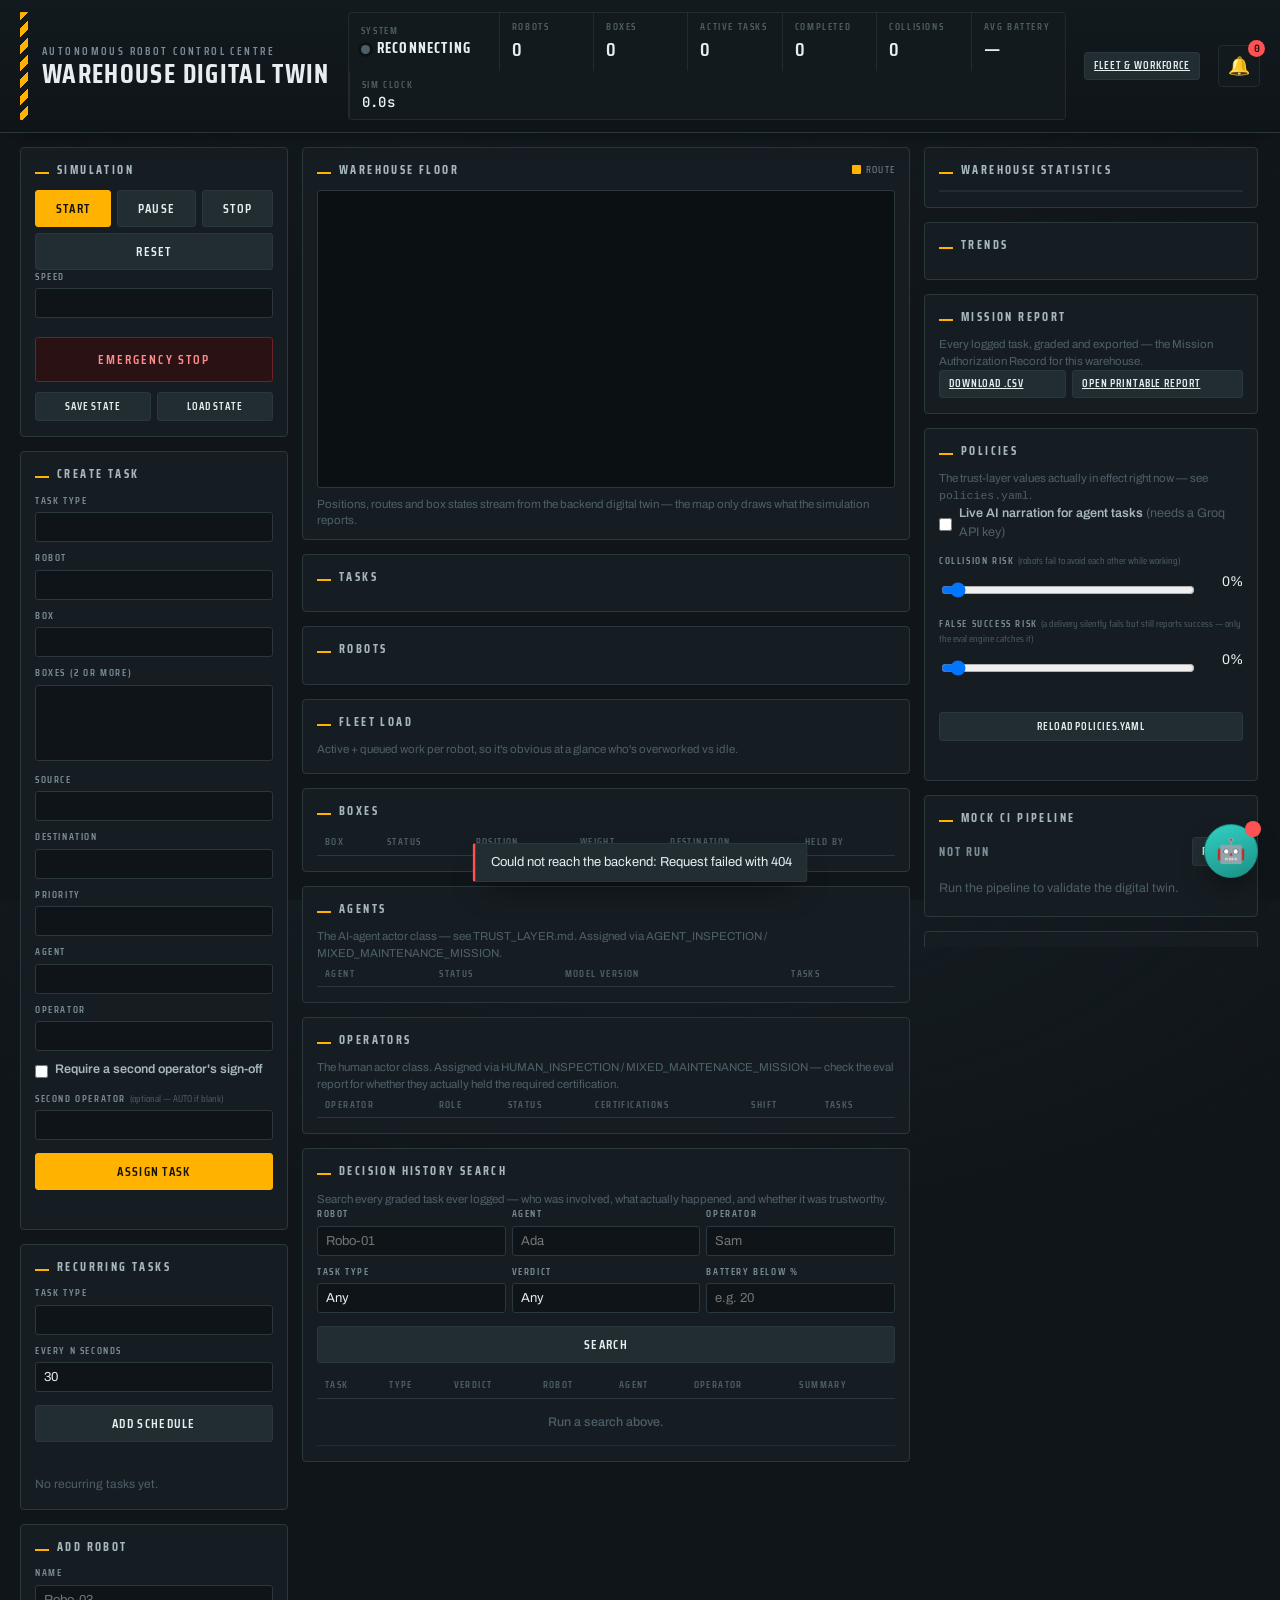
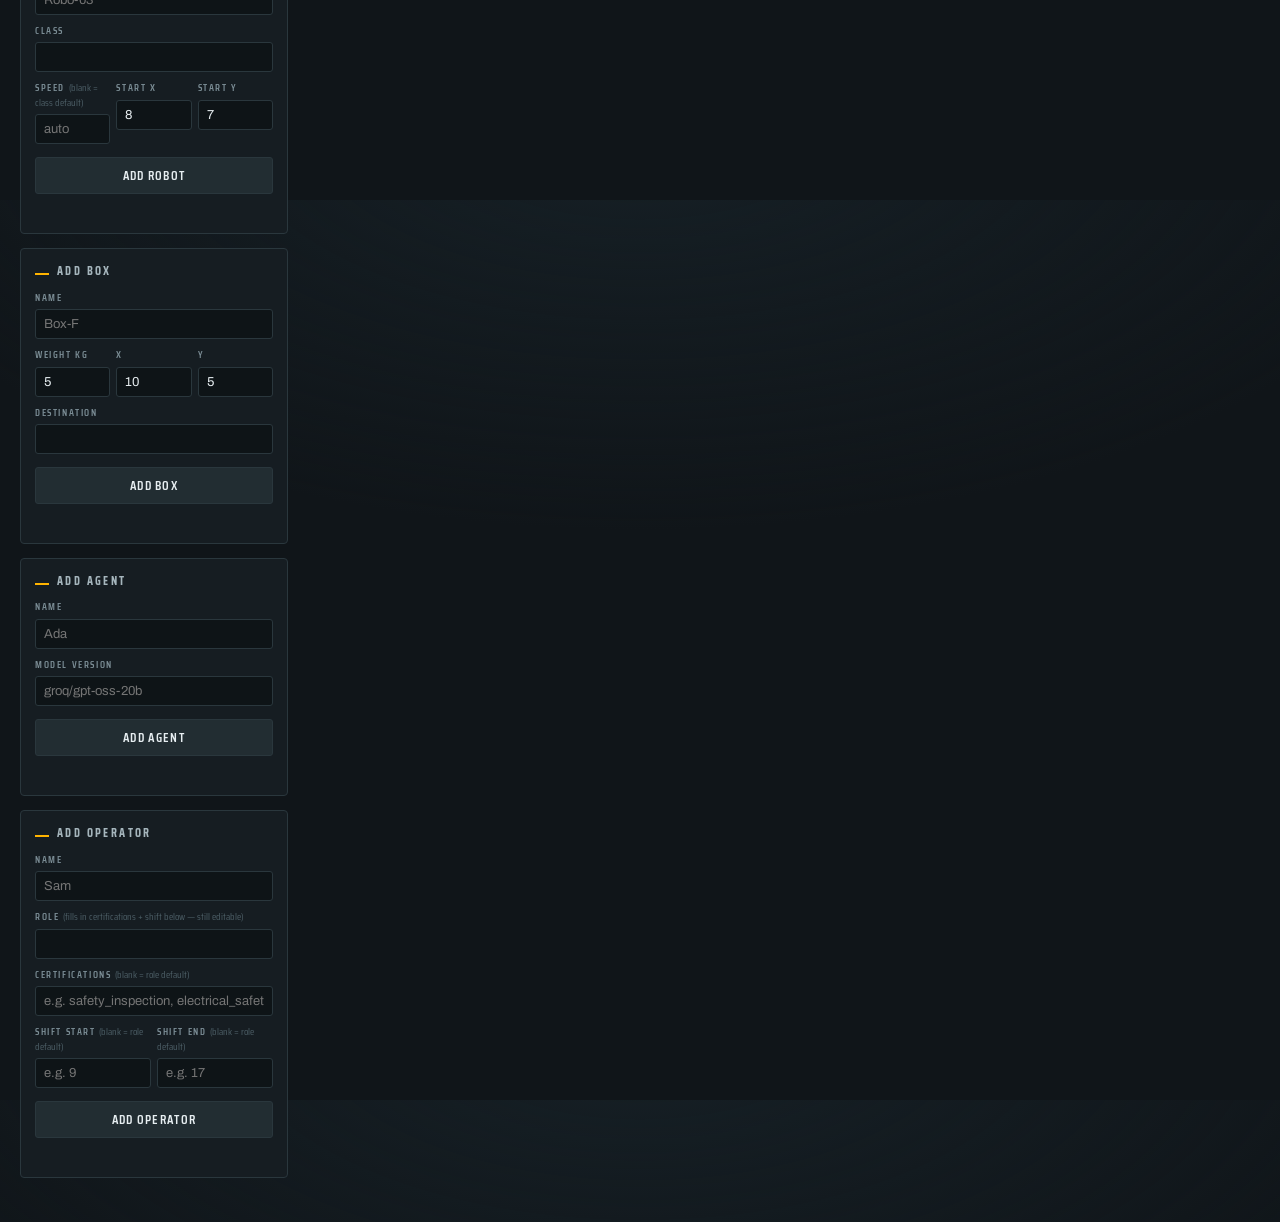
==== commit e474351e: "feat: the dashboard draws the floor from its layout — glyphs, air layer, arms, people, conveyor Co-A" ====
--- a/frontend/index.html
+++ b/frontend/index.html
@@ -218,6 +218,9 @@
       <div class="map-head">
         <h2 class="panel-title">Warehouse floor</h2>
         <div class="legend" id="legend"></div>
+        <label class="toggle air-toggle" id="airToggleWrap" hidden>
+          <input type="checkbox" id="airToggle" checked /><span>Air layer</span>
+        </label>
       </div>
       <div class="canvas-wrap">
         <canvas id="floor" role="img" aria-label="Live warehouse floor plan with robot positions"></canvas>
@@ -433,6 +436,7 @@
   </form>
 </div>
 
+<script src="floor_model.js"></script>
 <script src="app.js"></script>
 </body>
 </html>
--- a/frontend/style.css
+++ b/frontend/style.css
@@ -361,6 +361,10 @@
   color: var(--muted);
 }
 .legend i { width: 9px; height: 9px; border-radius: 1px; display: inline-block; }
+/* The air layer switch (drones and the no-fly overlay); hidden on a floor with none. */
+.air-toggle { font-family: var(--display); font-size: 10px; letter-spacing: 0.12em; text-transform: uppercase; }
+.air-toggle input { accent-color: var(--violet); }
+.air-toggle[hidden] { display: none; }
 
 .canvas-wrap {
   background: #0b1013;
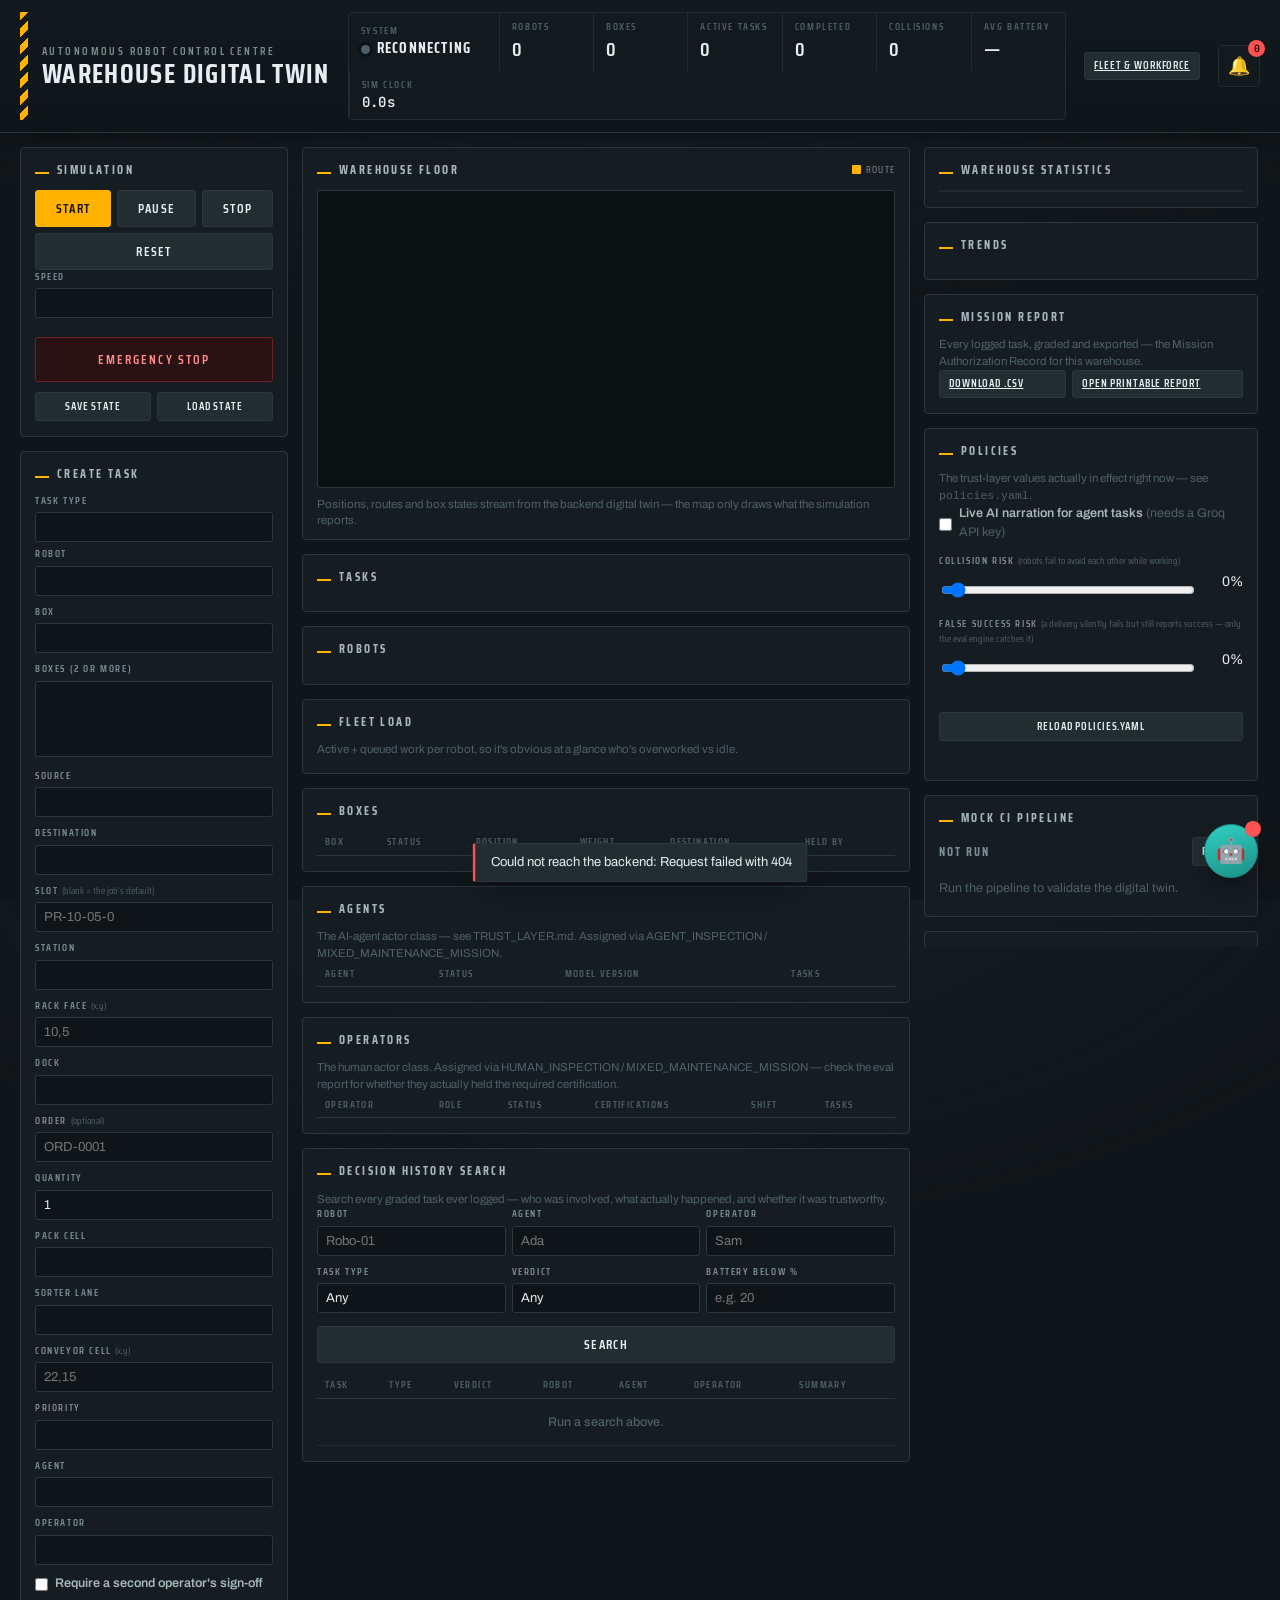
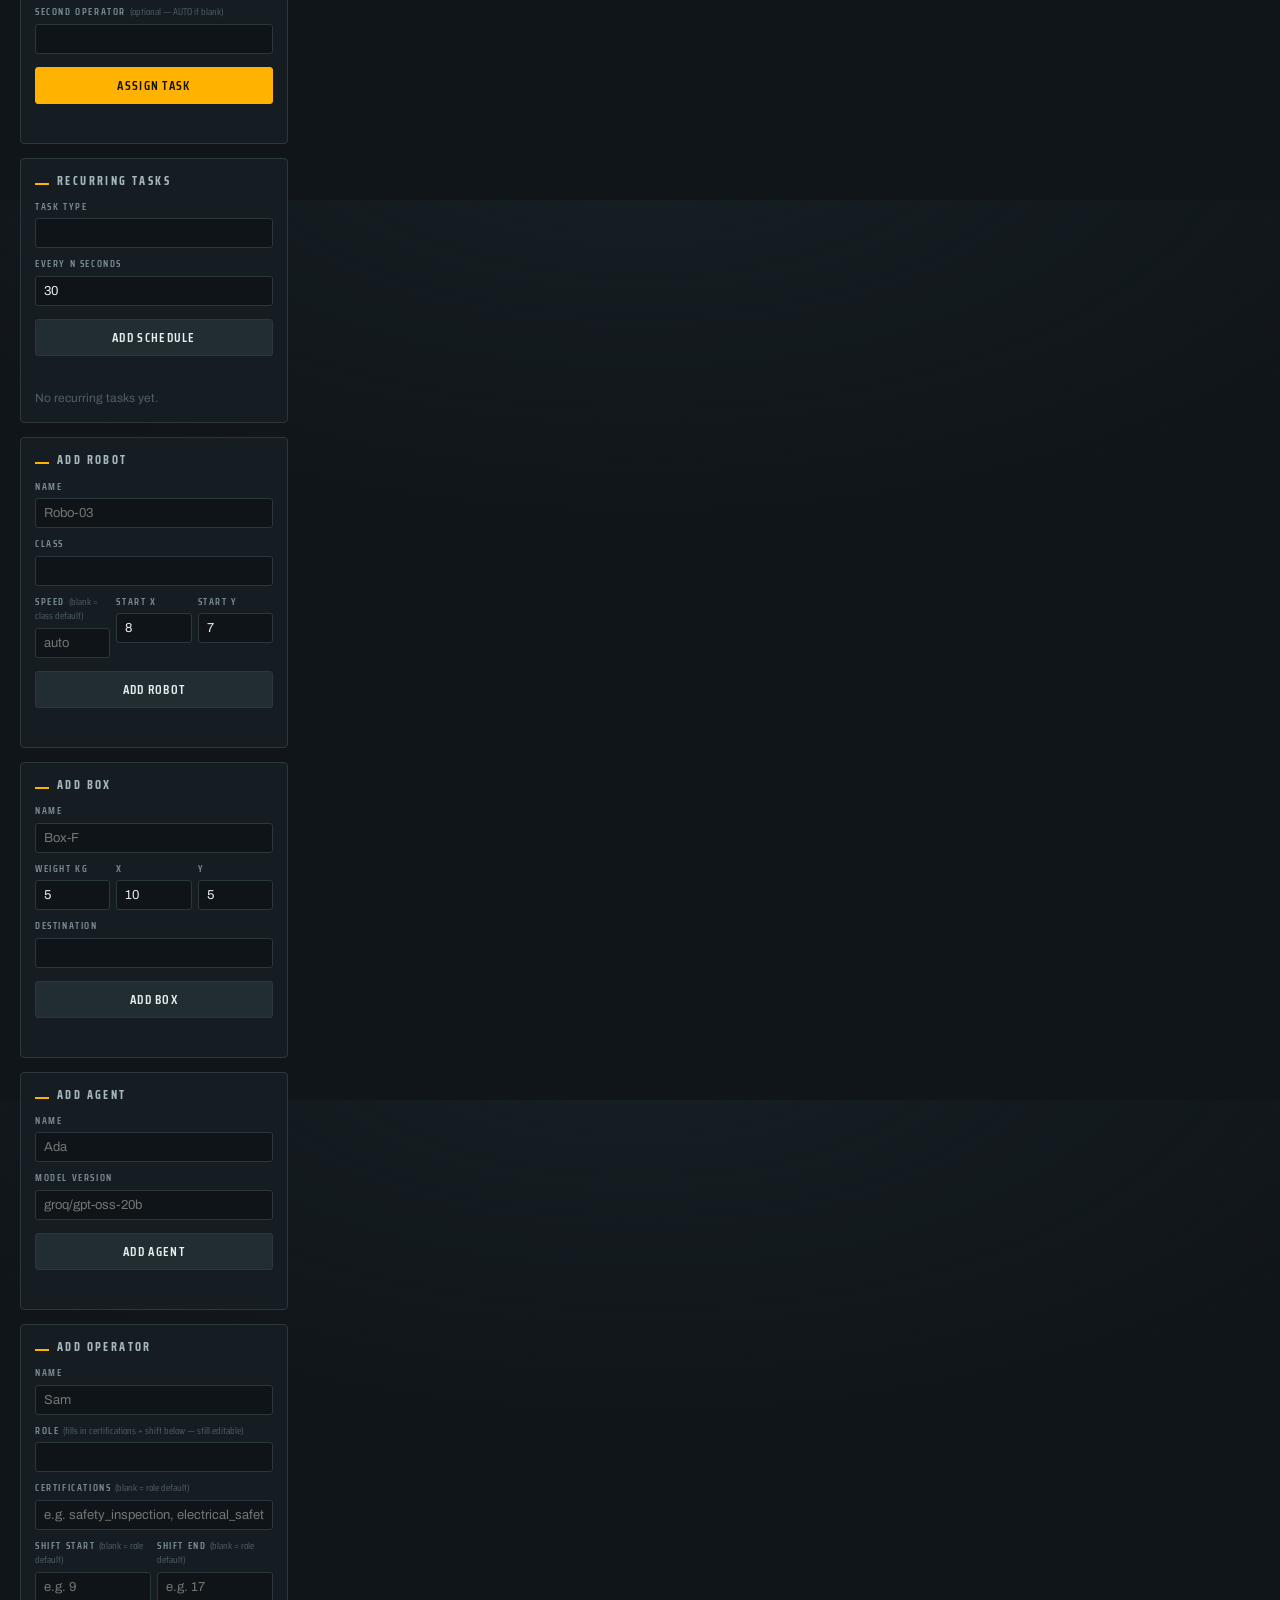
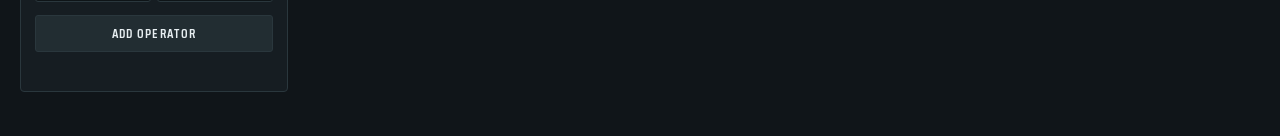
==== commit b66d65cf: "feat: robot and shift panels, job forms from options, the fleet link and phone width Co-Authored-By:" ====
--- a/frontend/index.html
+++ b/frontend/index.html
@@ -75,6 +75,33 @@
       </div>
     </section>
 
+    <!-- The shift engine (new floor only; spec §12 Shift panel). It starts
+         paused: Start begins generating trucks, orders, counts and patrols. -->
+    <section class="panel" id="shiftPanel" hidden>
+      <h2 class="panel-title">Shift <span class="count" id="shiftClock"></span></h2>
+      <div class="shift-head">
+        <span class="chip" id="shiftStatus">paused</span>
+        <div class="btn-row">
+          <button class="btn primary small" type="button" id="shiftStartBtn">Start</button>
+          <button class="btn small" type="button" id="shiftPauseBtn">Pause</button>
+        </div>
+      </div>
+      <div class="field-row shift-row">
+        <label class="field"><span>Pace <i>(&times; the shift's rates)</i></span><input id="shiftPace" type="number" min="0.1" step="0.5" /></label>
+        <button class="btn small" type="button" id="shiftPaceBtn">Set pace</button>
+      </div>
+      <div class="stat-grid shift-stats" id="shiftStats"></div>
+      <h3 class="shift-sub">Failed orders</h3>
+      <ul class="shift-list" id="shiftFailed"></ul>
+      <h3 class="shift-sub">Safety escalations</h3>
+      <ul class="shift-list" id="shiftEscalations"></ul>
+      <div class="field-row shift-row">
+        <label class="field"><span>Inject fault <i>(once, at its next chance)</i></span><select id="faultKind"></select></label>
+        <button class="btn small" type="button" id="faultBtn">Inject</button>
+      </div>
+      <p class="form-note" id="shiftNote" role="status"></p>
+    </section>
+
     <section class="panel">
       <h2 class="panel-title">Create task</h2>
       <form id="taskForm" autocomplete="off">
@@ -82,6 +109,7 @@
           <span>Task type</span>
           <select name="type" id="taskType"></select>
         </label>
+        <p class="form-note task-guide" id="taskGuide"></p>
         <label class="field">
           <span>Robot</span>
           <select name="robot_id" id="taskRobot"></select>
@@ -101,6 +129,42 @@
         <label class="field" data-when="destination">
           <span>Destination</span>
           <select name="destination" id="taskDestination"></select>
+        </label>
+        <label class="field" data-when="slot">
+          <span>Slot <i>(blank = the job's default)</i></span>
+          <input name="slot" id="taskSlot" placeholder="PR-10-05-0" />
+        </label>
+        <label class="field" data-when="station">
+          <span>Station</span>
+          <select name="station" id="taskStation"></select>
+        </label>
+        <label class="field" data-when="face">
+          <span>Rack face <i>(x,y)</i></span>
+          <input name="face" id="taskFace" placeholder="10,5" />
+        </label>
+        <label class="field" data-when="dock">
+          <span>Dock</span>
+          <select name="dock" id="taskDock"></select>
+        </label>
+        <label class="field" data-when="order_id">
+          <span>Order <i>(optional)</i></span>
+          <input name="order_id" id="taskOrder" placeholder="ORD-0001" />
+        </label>
+        <label class="field" data-when="quantity">
+          <span>Quantity</span>
+          <input name="quantity" id="taskQuantity" type="number" min="1" step="1" value="1" />
+        </label>
+        <label class="field" data-when="pack_cell">
+          <span>Pack cell</span>
+          <select name="pack_cell" id="taskPackCell"></select>
+        </label>
+        <label class="field" data-when="lane">
+          <span>Sorter lane</span>
+          <select name="lane" id="taskLane"></select>
+        </label>
+        <label class="field" data-when="segment">
+          <span>Conveyor cell <i>(x,y)</i></span>
+          <input name="segment" id="taskSegment" placeholder="22,15" />
         </label>
         <label class="field" data-when="priority">
           <span>Priority</span>
@@ -229,6 +293,15 @@
         Positions, routes and box states stream from the backend digital twin &mdash;
         the map only draws what the simulation reports.
       </p>
+    </div>
+
+    <!-- The robot clicked on the floor (spec §12 Robot panel). -->
+    <div class="panel robot-panel" id="robotPanel" hidden>
+      <div class="map-head">
+        <h2 class="panel-title">Robot <span class="count" id="robotPanelName"></span></h2>
+        <button class="btn small" type="button" id="robotPanelClose">Close</button>
+      </div>
+      <div id="robotPanelBody"></div>
     </div>
 
     <div class="panel">
--- a/frontend/style.css
+++ b/frontend/style.css
@@ -832,6 +832,33 @@
 .chat-input-row input:focus { outline: none; border-color: var(--cyan); }
 .chat-input-row .btn { flex: none; }
 
+/* ------------------------------------------------------------- robot panel */
+#floor { cursor: pointer; }
+.robot-panel-head { display: flex; flex-wrap: wrap; gap: 6px; margin-bottom: 9px; }
+.robot-panel-grid { display: grid; gap: 8px 16px; grid-template-columns: repeat(auto-fit, minmax(220px, 1fr)); margin-bottom: 9px; }
+.robot-panel h4, .shift-sub {
+  margin: 0 0 6px;
+  font-family: var(--display);
+  font-size: 11px;
+  font-weight: 700;
+  letter-spacing: 0.18em;
+  text-transform: uppercase;
+  color: var(--ink-2);
+}
+.robot-panel .kv dd { overflow-wrap: anywhere; }
+
+/* ------------------------------------------------------------- shift panel */
+.shift-head { display: flex; align-items: center; justify-content: space-between; gap: 8px; margin-bottom: 10px; }
+.shift-row { align-items: flex-end; }
+.shift-row .btn { flex: 0 0 auto; margin-bottom: 9px; }
+.shift-stats { grid-template-columns: repeat(2, 1fr); margin-bottom: 4px; }
+.shift-sub { margin-top: 10px; }
+.shift-list { list-style: none; margin: 0; padding: 0; display: flex; flex-direction: column; gap: 4px; max-height: 160px; overflow-y: auto; font-size: 12px; color: var(--ink-2); }
+.shift-list li { padding: 4px 6px; background: var(--panel-2); border-left: 2px solid var(--fault); overflow-wrap: anywhere; }
+.shift-list li.empty { background: transparent; border-left: 0; color: var(--faint); padding: 2px 0; }
+.shift-list .mono { font-family: var(--mono); font-size: 11px; color: var(--amber); }
+.task-guide { margin: -4px 0 9px; font-family: var(--mono); font-size: 11px; min-height: 0; overflow-wrap: anywhere; }
+
 /* --------------------------------------------------------------- scrollbars */
 ::-webkit-scrollbar { width: 9px; height: 9px; }
 ::-webkit-scrollbar-track { background: #0d1215; }
@@ -859,6 +886,23 @@
   .log-stream { height: 260px; }
 }
 
+/* Phone width (spec §12): the floor scales to fit (resizeCanvas in app.js),
+   every panel stacks in one column, and nothing is wider than the screen. */
+@media (max-width: 480px) {
+  .shell { padding: 8px 8px 32px; gap: 10px; }
+  .rail { gap: 10px; }
+  .rail-left, .rail-right, .robot-grid, .task-board, .robot-panel-grid { grid-template-columns: minmax(0, 1fr); }
+  .topbar { gap: 10px; padding: 8px 10px; }
+  .topbar h1 { font-size: 19px; }
+  .identity { min-width: 0; }
+  .readout-item { flex: 1 1 30%; padding: 5px 8px; }
+  .readout-item.wide { flex: 1 1 100%; }
+  .field-row .field, .filter-row > * { min-width: 0; }
+  .kv dd { overflow-wrap: anywhere; }
+  .notif-panel { position: fixed; top: 60px; left: 8px; right: 8px; width: auto; }
+  .log-row { grid-template-columns: 52px 40px 64px minmax(0, 1fr); }
+}
+
 @media (prefers-reduced-motion: reduce) {
   *, *::before, *::after { animation-duration: 0.001ms !important; transition-duration: 0.001ms !important; }
 }
